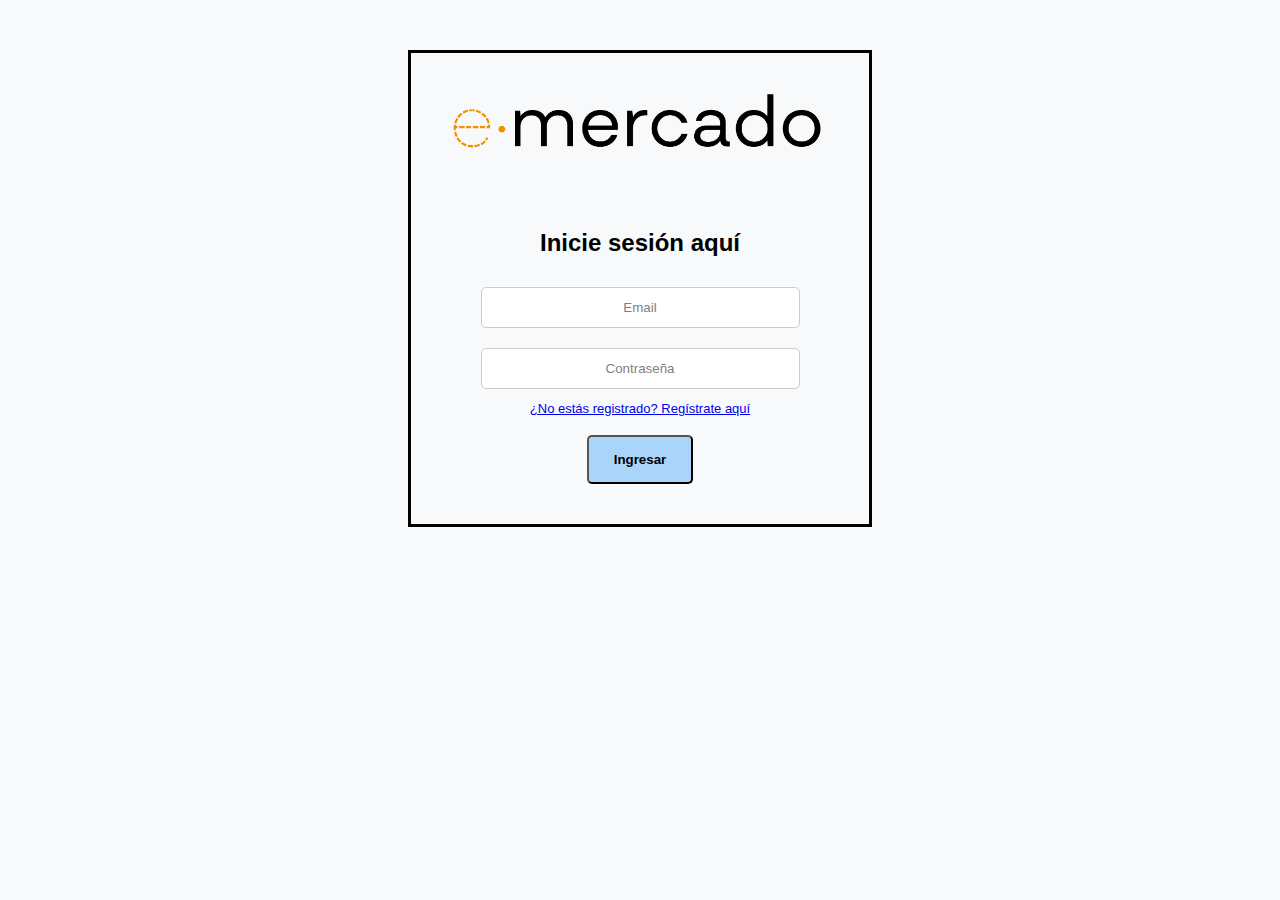
==== index.html @ 6b41bf53 "actualizacion entrega 1" ====
<!DOCTYPE html>
<html lang="es">

<head>
  <meta http-equiv="Content-Type" content="text/html; charset=UTF-8">
  <meta name="viewport" content="width=device-width, initial-scale=1, shrink-to-fit=no">
  <title>eMercado - Todo lo que busques está aquí</title>

  <link href="https://fonts.googleapis.com/css?family=Raleway:300,300i,400,400i,700,700i,900,900i" rel="stylesheet">
  <link href="css/bootstrap.min.css" rel="stylesheet">
  <link href="css/styles.css" rel="stylesheet">
</head>

<body>
  <nav class="navbar navbar-expand-lg navbar-dark bg-dark p-1">
    <div class="container">
      <button class="navbar-toggler" type="button" data-bs-toggle="collapse" data-bs-target="#navbarNav"
        aria-controls="navbarNav" aria-expanded="false" aria-label="Toggle navigation">
        <span class="navbar-toggler-icon"></span>
      </button>
      <div class="collapse navbar-collapse" id="navbarNav">
        <ul class="navbar-nav w-100 justify-content-between">
          <li class="nav-item">
            <a class="nav-link active" href="index.html">Inicio</a>
          </li>
          <li class="nav-item">
            <a class="nav-link" href="categories.html">Categorías</a>
          </li>
          <li class="nav-item">
            <a class="nav-link" href="sell.html">Vender</a>
          </li>
          <li class="nav-item">
            <!--Se agrega el boton de iniciar sesión-->
            <a class="nav-link" href="login.html">Iniciar sesión</a>
          </li>
        </ul>
      </div>
    </div>
  </nav>
  <main>
    <div class="jumbotron text-center"></div>
    <div class="album py-5 bg-light">
      <div class="container">
        <div class="row">
          <div class="col-md-4">
            <div class="card mb-4 shadow-sm custom-card cursor-active" id="autos">
              <img class="bd-placeholder-img card-img-top" src="img/cars_index.jpg"
                alt="Imgagen representativa de la categoría 'Autos'">
              <h3 class="m-3">Autos</h3>
              <div class="card-body">
                <p class="card-text">Los mejores precios en autos 0 kilómetro, de alta y media gama.</p>
              </div>
            </div>
          </div>
          <div class="col-md-4">
            <div class="card mb-4 shadow-sm custom-card cursor-active" id="juguetes">
              <img class="bd-placeholder-img card-img-top" src="img/toys_index.jpg"
                alt="Imgagen representativa de la categoría 'Juguetes'">
              <h3 class="m-3">Juguetes</h3>
              <div class="card-body">
                <p class="card-text">Encuentra aquí los mejores precios para niños/as de cualquier edad.</p>
              </div>
            </div>
          </div>
          <div class="col-md-4">
            <div class="card mb-4 shadow-sm custom-card cursor-active" id="muebles">
              <img class="bd-placeholder-img card-img-top" src="img/furniture_index.jpg"
                alt="Imgagen representativa de la categoría 'Muebles'">
              <h3 class="m-3">Muebles</h3>
              <div class="card-body">
                <p class="card-text">Muebles antiguos, nuevos y para ser armados por uno mismo.</p>
              </div>
            </div>
          </div>
        </div>
        <div class="row">
          <a class="btn btn-light btn-lg btn-block" href="categories.html">Y mucho más!</a>
        </div>
      </div>
    </div>
  </main>
  <footer class="text-muted">
    <div class="container">
      <p class="float-end">
        <a href="#">Volver arriba</a>
      </p>
      <p>Este sitio forma parte de <a href="https://jovenesaprogramar.edu.uy/" target="_blank">Jovenes a Programar</a></p>
    </div>
  </footer>
  <script src="js/bootstrap.bundle.min.js"></script>
  <script src="js/index.js"></script>
  <script src="js/init.js"></script>
  <script src="js/login.js"></script>
</body>

</html>
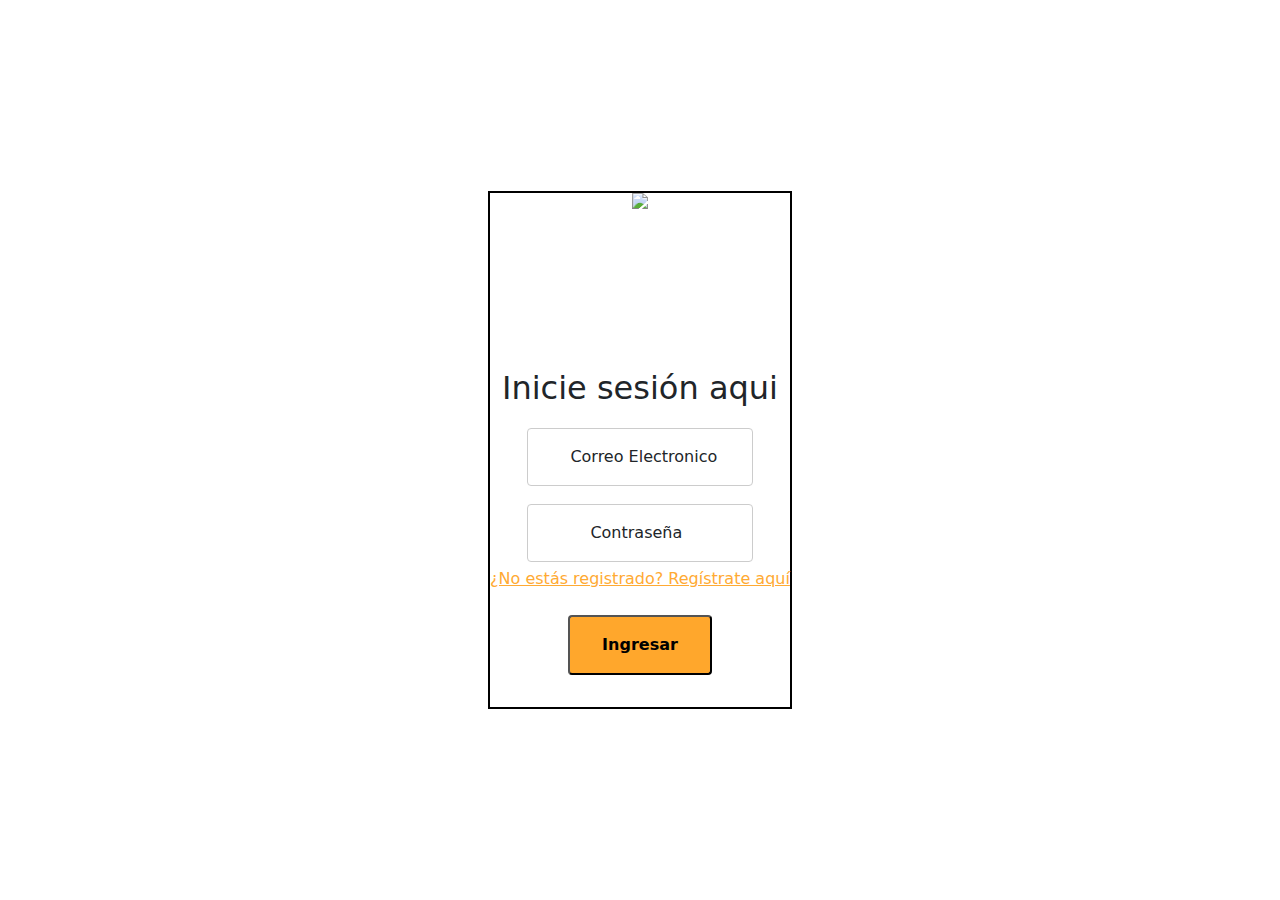
==== commit 62143d84: "entrega 2" ====
--- a/index.html
+++ b/index.html
@@ -31,7 +31,7 @@
           </li>
           <li class="nav-item">
             <!--Se agrega el boton de iniciar sesión-->
-            <a class="nav-link" href="login.html">Iniciar sesión</a>
+            <a id="login" class="nav-link" href="login.html">Iniciar sesión</a>
           </li>
         </ul>
       </div>
